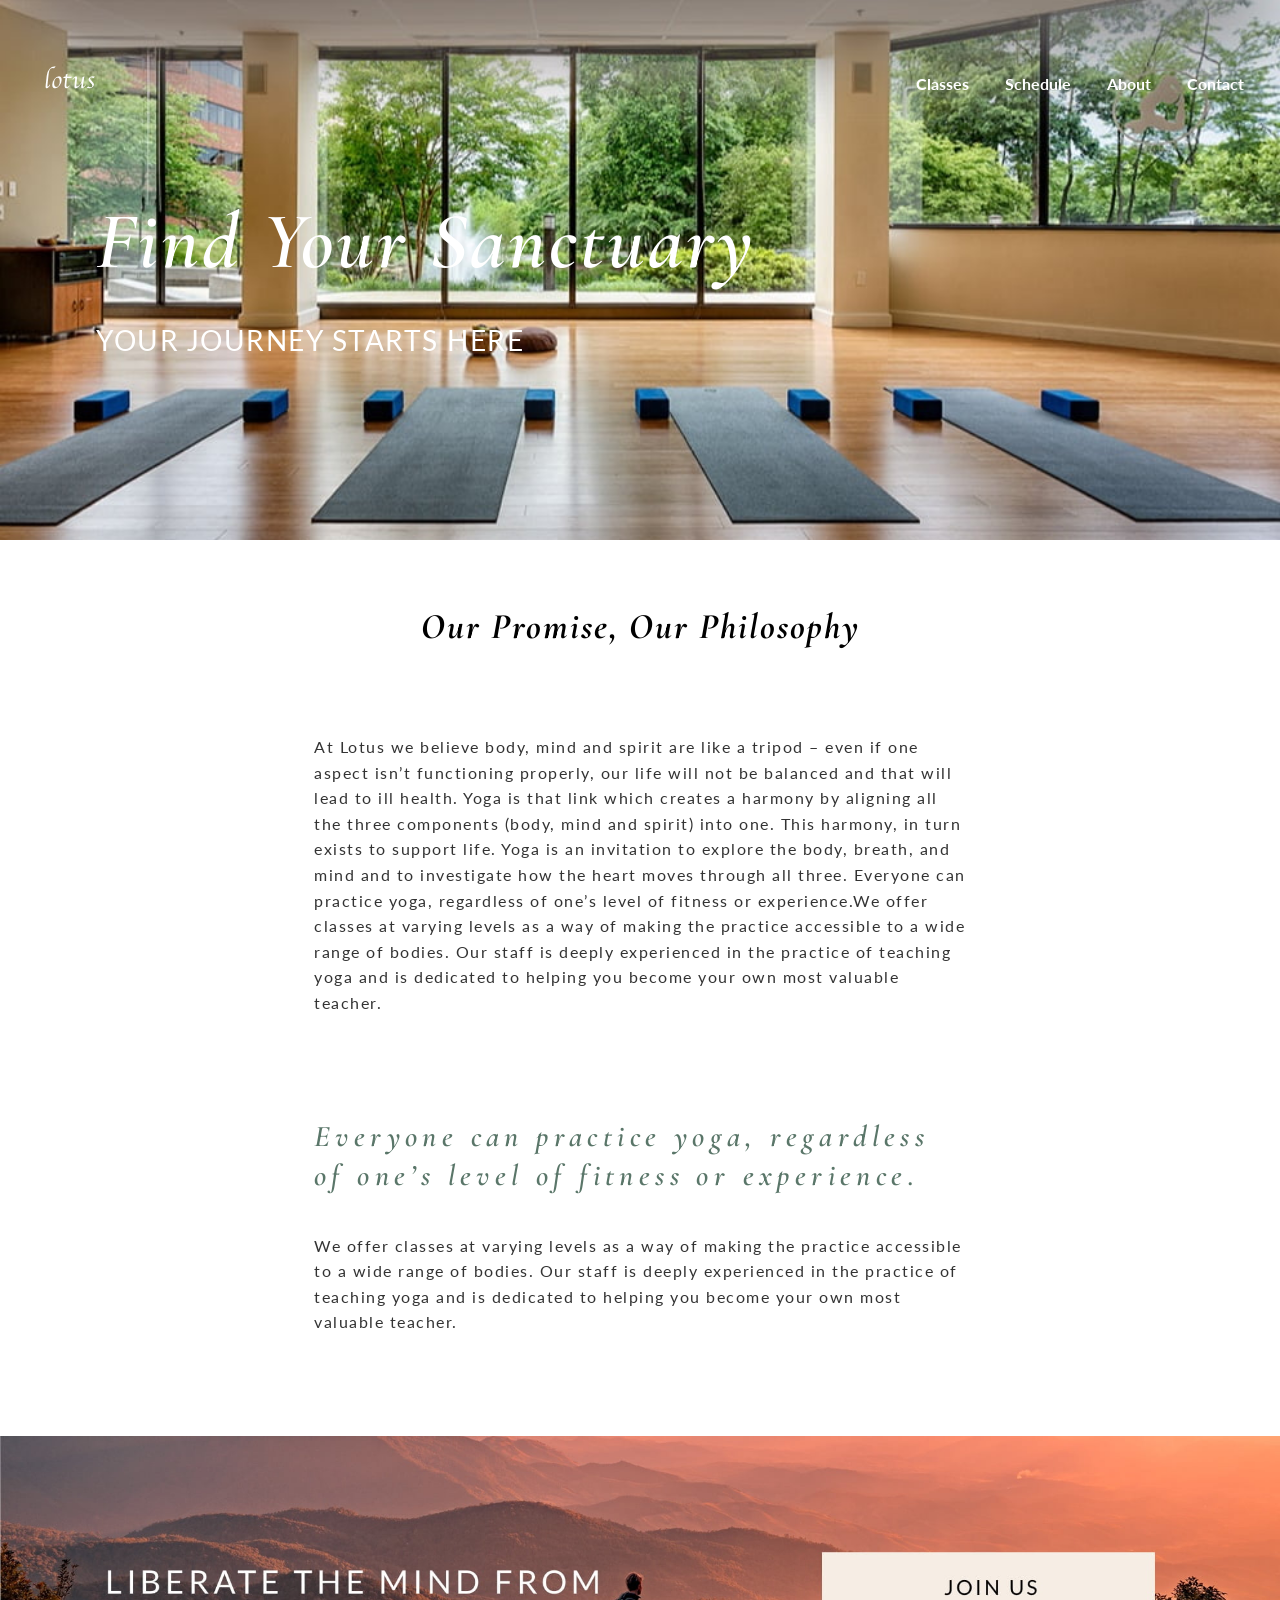
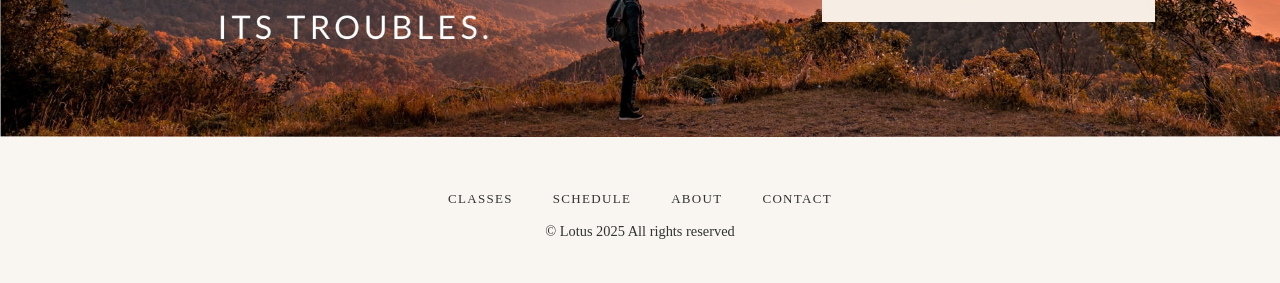
==== about.html @ 5fbd935a "first commit" ====
<!DOCTYPE html>
<html lang="en">
<head>
  <meta charset="UTF-8">
  <meta name="viewport" content="width=device-width, initial-scale=1.0">
  <title>Classes | Lotus</title>
  <link href="https://fonts.googleapis.com/css2?family=Cormorant+Garamond:wght@400;500;600&family=Lato:wght@300;400;700&display=swap" rel="stylesheet">
  <link rel="stylesheet" href="about.css">
</head>
<body>
  <section class="hero">
  <nav class="top-nav">
    <div class="logo">
        <img
      src="assets/images/menu.png"
      srcset="
        assets/images/menu.png    1x,
        assets/images/menu@2x.png 2x,
        assets/images/menu@3x.png 3x
      "
      alt="Lotus logo"
      class="logo-img"
    />
    </div>
    <div class="menu-links">
      <a href="/classes.html">Classes</a>
      <a href="/classes.html">Schedule</a>
      <a href="#">About</a>
      <a href="/index.html">Contact</a>
    </div>
  </nav>

  <img
    src="assets/images/mask.jpg"
    srcset="
      assets/images/mask.jpg 1x,
      assets/images/mask@2x.jpg 2x,
      assets/images/mask@3x.jpg 3x
    "
    alt="Hero image of woman sitting on cliff"
    class="hero-image"
  />

  <div class="hero-text">
    <h1 class="Find-Your-Peace">Find Your Sanctuary</h1>
    <p class="your-journey-starts">YOUR JOURNEY STARTS HERE</p>
  </div>
</section>

<section class="intro-section">
    <h2>Our Promise, Our Philosophy</h2>
  </section>

 <p class="highlight">
At Lotus we believe body, mind and spirit are like a tripod – even if one aspect isn’t functioning properly, our life will not be balanced and that will lead to ill health. Yoga is that link which creates a harmony by aligning all the three components (body, mind and spirit) into one. This harmony, in turn exists to support life.
Yoga is an invitation to explore the body, breath, and mind and to investigate how the heart moves through all three.
Everyone can practice yoga, regardless of one’s level of fitness or experience.We offer classes at varying levels as a way of making the practice accessible to a wide range of bodies. Our staff is deeply experienced in the practice of teaching yoga and is dedicated to helping you become your own most valuable teacher.</p>
    
<h2 class="Lotus-heading">Everyone can practice yoga, regardless of one’s level of fitness or experience.</h2>

<p class="highlight">We offer classes at varying levels as a way of making the practice accessible to a wide range of bodies. Our staff is deeply experienced in the practice of teaching yoga and is dedicated to helping you become your own most valuable teacher.</p>
</section>

<section class="class-schedule-feature">
  <img 
    src="assets/images/class-schedule-feature1@2x.jpg"
    alt="Liberate the mind from its troubles banner"
  />
</section>


  <footer class="footer">
    <ul class="footer-menu">
      <li><a href="/classes.html">CLASSES</a></li>
      <li><a href="/classes.html">SCHEDULE</a></li>
      <li><a href="/about.html">ABOUT</a></li>
      <li><a href="/index.html">CONTACT</a></li>
    </ul>
    <p>&copy; Lotus 2025 All rights reserved</p>
  </footer>
</body>
</html>
---- about.css ----
:root {
  --accent: #cbe3d4;
  --text: #333;
  --bg: #fff;
  --soft: #f9f6f2;
  --duck-egg-blue: #d6ede5;
  --white: #ffffff;
  --gunmetal: #2e3a3f;
  --accent: #7a9c87; /* optional for link */
}

* {
  margin: 0;
  padding: 0;
  box-sizing: border-box;
}

body {
  line-height: 1.6;
  color: var(--text);
  background-color: var(--bg);
}

.hero {
  position: relative;
  width: 100%;
  height: 60vh;
  overflow: hidden;
}

.hero-image {
  position: absolute;
  width: 100%;
  height: 100%;
  object-fit: cover;
  object-position: center;
  top: 0;
  left: 0;
  z-index: -1;
}

.hero-text {
  position: absolute;
  top: 50%;
  left: 5%;
  transform: translate(-50%);
  color: white;
  text-align: left;
  padding: 1rem;
  max-width: 600px;
}

.hero-text {
  position: absolute;
  top: 50%;
  left: 5%;
  transform: translateY(-50%);
  text-align: left;
  color: white;
  max-width: 90%;
  padding: 1rem;
  padding-left: 2rem;
}

.hero-text .Find-Your-Peace {
  font-family: "Cormorant Garamond", serif;
  font-size: 5rem;
  font-weight: 600;
  font-style: italic;
  letter-spacing: 3px;
  color: white;
  margin-bottom: 0.5rem;
  text-align: left;
}

.your-journey-starts {
  font-family: "Lato", sans-serif;
  max-width: 90%;
  margin: 12px 0 0 0;
  font-size: clamp(1.25rem, 2.5vw, 1.75rem);
  letter-spacing: 1.5px;
  text-align: left;
  color: white;
}
.menu-icon {
  width: 30px;
  height: auto;
  cursor: pointer;
}
header {
  background-size: cover;
  background-position: center;
  padding: 100px 20px;
  text-align: center;
  color: white;
}

header h1 {
  font-size: 2.5rem;
  margin-bottom: 10px;
}

header p {
  font-size: 1.2rem;
}

.top-nav {
  display: flex;
  align-items: center;
  justify-content: space-between;
  padding: 20px;
  position: absolute;
  width: 100%;
  z-index: 10;
  background: transparent;
}

.logo-img {
  height: 40px;
  width: auto;
}

.menu-links {
  font-family: "Lato", sans-serif;
  display: flex;
  justify-content: flex-end;
  gap: 36px;
  padding-right: 36px;
  align-items: center;
  flex-wrap: wrap;
}

.menu-links a {
  text-decoration: none;
  color: white;
  transition: opacity 0.3s ease;
}

.menu-links a:hover {
  opacity: 0.7;
}

nav {
  display: flex;
  justify-content: center;
  gap: 30px;
  padding: 20px;
  background: var(--bg);
  font-weight: bold;
}

section {
  padding: 40px 20px;
}

.intro-section {
  max-width: 90%;
  margin: 60px auto 80px;
  padding: 0 1rem;
  font-family: "Cormorant Garamond", serif;
  font-size: clamp(1.2rem, 2vw, 1.5rem);
  font-weight: 500;
  font-style: italic;
  line-height: 1.5;
  letter-spacing: 2px;
  text-align: center;
  color: black;
}

.highlight {
 max-width: 684px; 
  margin: 38px auto 101px; 
  padding: 0 1rem; 
  font-family: Lato, sans-serif;
  font-size: 1rem; 
  font-weight: 400;
  line-height: 1.6;
  letter-spacing: 1.5px;
  color: var(--black);
}

.Lotus-heading {
   font-family: "Cormorant Garamond", serif;
  font-size: 1.875rem; /* 30px */
  font-weight: 600;
  font-style: italic;
  line-height: 1.3;
  letter-spacing: 0.18em;
  color: #5a7669;
  max-width: 684px;     
  margin: 20px auto;    
  padding: 0 1rem;      
  text-align: left; 
}

.class-schedule-feature {
  width: 100vw;    
  margin: 0;         
  padding: 0;        
}

.class-schedule-feature img {
  display: block;
  width: 100vw;      
  height: auto;      
}

.footer {
  background-color: var(--soft);
  text-align: center;
  padding: 40px 20px;
  font-size: 0.9rem;
}

.footer-menu {
  display: flex;
  justify-content: center;
  gap: 40px;
  padding: 10px 0;
  list-style: none;
}

.footer-menu li a {
  text-decoration: none;
  color: var(--text);
  letter-spacing: 1.3px;
  font-size: 13px;
}
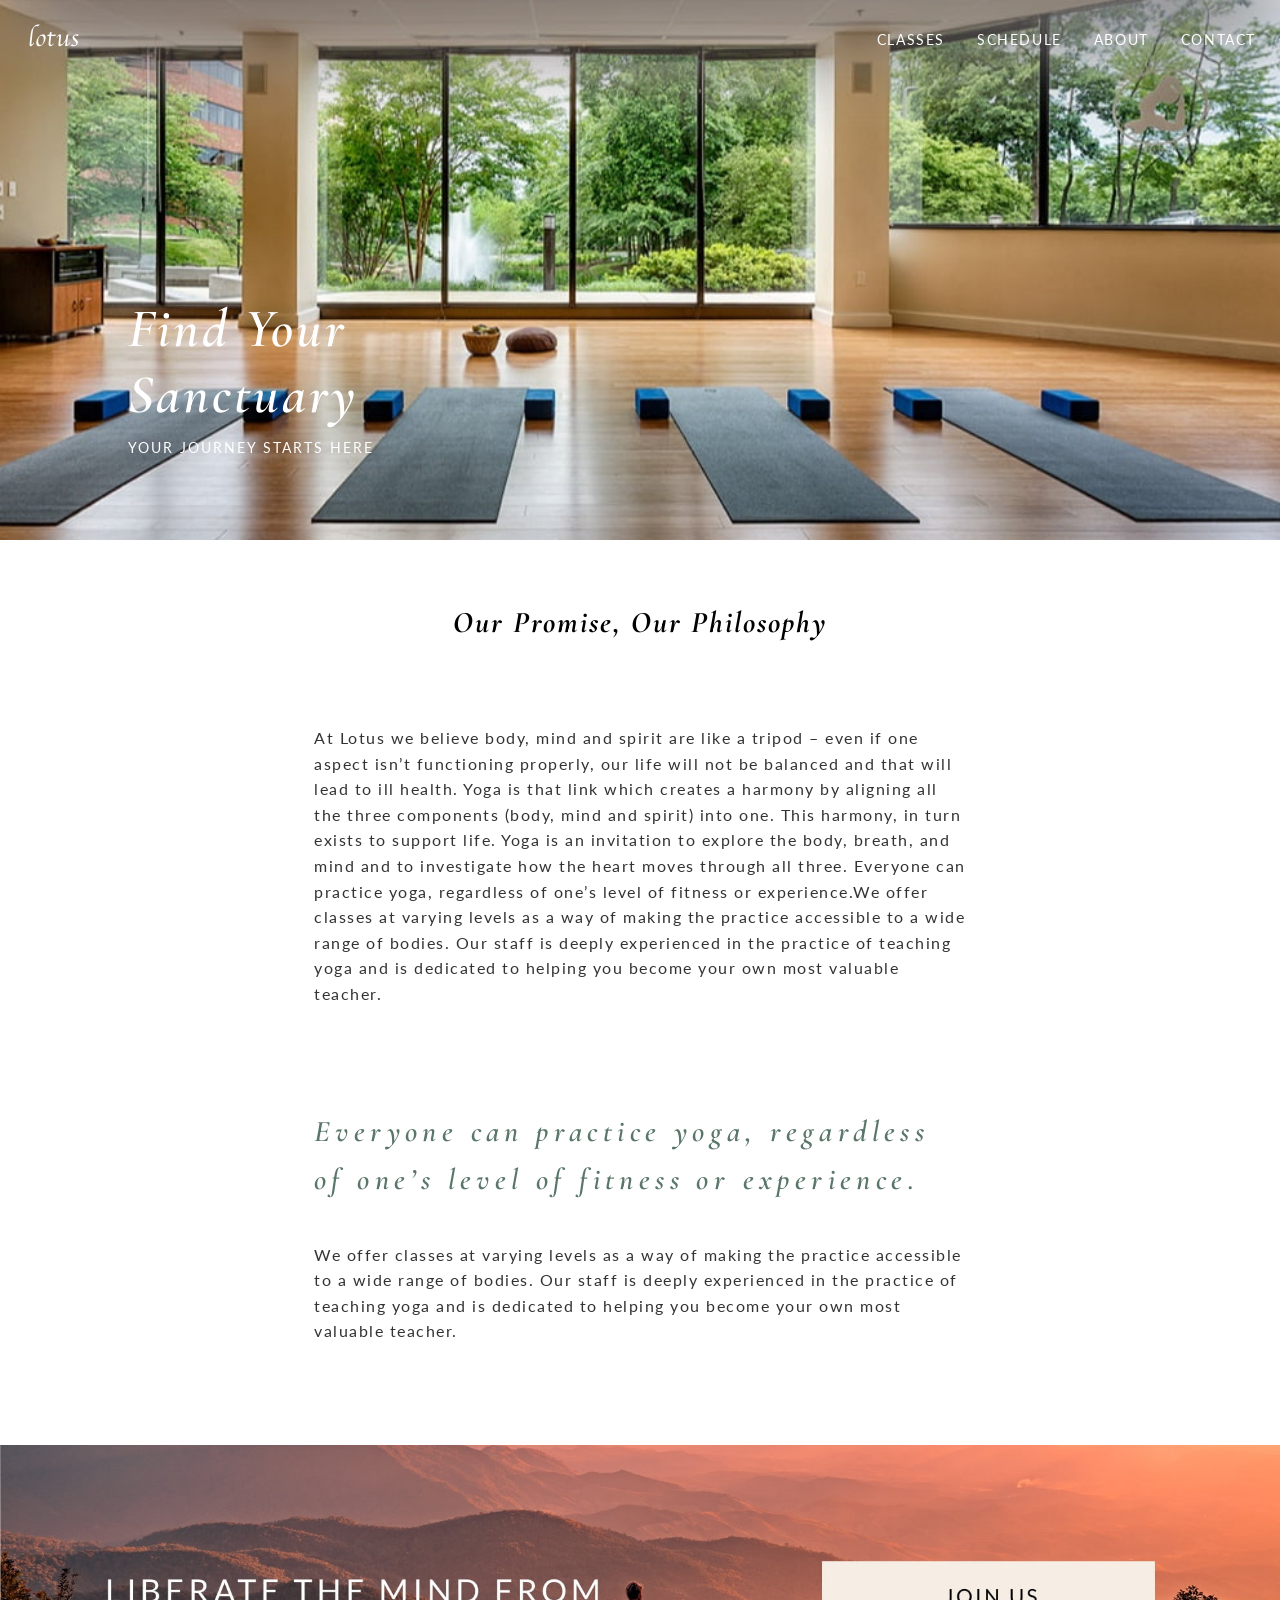
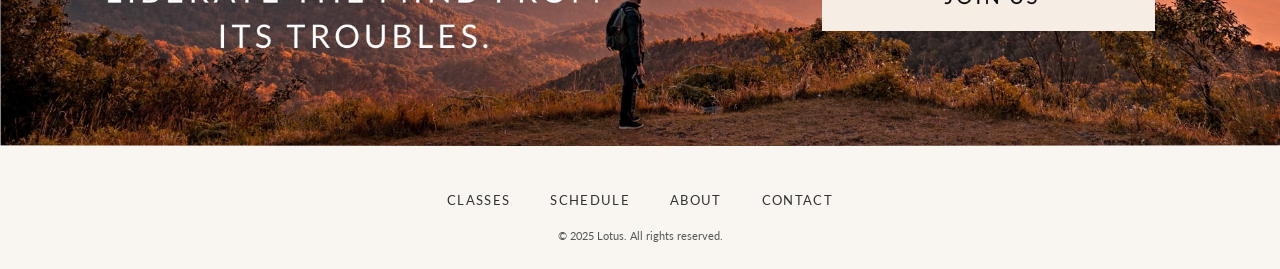
==== commit 3487161c: "update to moblie" ====
--- a/about.html
+++ b/about.html
@@ -7,6 +7,27 @@
   <link href="https://fonts.googleapis.com/css2?family=Cormorant+Garamond:wght@400;500;600&family=Lato:wght@300;400;700&display=swap" rel="stylesheet">
   <link rel="stylesheet" href="about.css">
 </head>
+<script>
+  (function () {
+    function initMenu() {
+      const toggle = document.querySelector('.nav-toggle');
+      const menu = document.querySelector('.menu-links');
+      if (!toggle || !menu) return;
+
+      toggle.addEventListener('click', () => {
+        const open = menu.classList.toggle('active');
+        toggle.classList.toggle('is-open', open);
+        toggle.setAttribute('aria-expanded', open ? 'true' : 'false');
+        console.log('menu active?', open);
+      });
+    }
+    if (document.readyState === 'loading') {
+      document.addEventListener('DOMContentLoaded', initMenu);
+    } else {
+      initMenu();
+    }
+  })();
+</script>
 <body>
   <section class="hero">
   <nav class="top-nav">
@@ -22,11 +43,18 @@
       class="logo-img"
     />
     </div>
+<!-- Hamburger button (mobile only) -->
+<button class="nav-toggle" aria-label="Open menu" aria-controls="primary-menu" aria-expanded="false">
+  <span class="bar"></span>
+  <span class="bar"></span>
+  <span class="bar"></span>
+</button>
+
     <div class="menu-links">
-      <a href="/classes.html">Classes</a>
-      <a href="/classes.html">Schedule</a>
-      <a href="#">About</a>
-      <a href="/index.html">Contact</a>
+      <a href="./classes.html">Classes</a>
+      <a href="./classes.html">Schedule</a>
+      <a href="./about.html">About</a>
+      <a href="./index.html">Contact</a>
     </div>
   </nav>
 
@@ -68,15 +96,16 @@
   />
 </section>
 
-
-  <footer class="footer">
+<footer class="footer-nav">
+  <nav>
     <ul class="footer-menu">
-      <li><a href="/classes.html">CLASSES</a></li>
-      <li><a href="/classes.html">SCHEDULE</a></li>
-      <li><a href="/about.html">ABOUT</a></li>
-      <li><a href="/index.html">CONTACT</a></li>
+      <li><a href="./classes.html">Classes</a></li>
+      <li><a href="./classes.html">Schedule</a></li>
+      <li><a href="./about.html">About</a></li>
+      <li><a href="./index.html">Contact</a></li>
     </ul>
-    <p>&copy; Lotus 2025 All rights reserved</p>
-  </footer>
+  </nav>
+  <p class="copyright">&copy; 2025 Lotus. All rights reserved.</p>
+</footer>
 </body>
 </html>
--- a/about.css
+++ b/about.css
@@ -1,12 +1,15 @@
+/* =========================
+   Tokens / Base
+========================= */
+
 :root {
-  --accent: #cbe3d4;
-  --text: #333;
-  --bg: #fff;
+  --accent: #7a9c87;
+  --accent-soft: #cbe3d4;
+  --duck-egg-blue: #d6ede5;
   --soft: #f9f6f2;
-  --duck-egg-blue: #d6ede5;
+  --text: #333333;
+  --gunmetal: #2e3a3f;
   --white: #ffffff;
-  --gunmetal: #2e3a3f;
-  --accent: #7a9c87; /* optional for link */
 }
 
 * {
@@ -18,211 +21,367 @@
 body {
   line-height: 1.6;
   color: var(--text);
-  background-color: var(--bg);
-}
+  background-color: var(--white);
+  font-family: "Lato", sans-serif;
+}
+
+/* =========================
+   HERO
+========================= */
 
 .hero {
   position: relative;
   width: 100%;
   height: 60vh;
+  min-height: 480px;
   overflow: hidden;
 }
 
 .hero-image {
   position: absolute;
+  inset: 0;
   width: 100%;
   height: 100%;
   object-fit: cover;
   object-position: center;
+  z-index: -1;
+}
+
+/* Top nav over hero */
+
+.top-nav {
+  position: absolute;
   top: 0;
   left: 0;
-  z-index: -1;
-}
+  right: 0;
+  padding: 18px 24px;
+  display: flex;
+  align-items: center;
+  justify-content: space-between;
+  z-index: 2000;
+  background: transparent;
+}
+
+.logo-img {
+  height: 40px;
+  width: auto;
+}
+
+/* Desktop menu */
+
+.menu-links {
+  display: flex;
+  gap: 32px;
+  align-items: center;
+}
+
+.menu-links a {
+  text-decoration: none;
+  color: var(--white);
+  font-size: 0.85rem;
+  letter-spacing: 1.6px;
+  text-transform: uppercase;
+  transition: opacity 0.25s ease;
+}
+
+.menu-links a:hover {
+  opacity: 0.7;
+}
+
+/* Hamburger (hidden by default on desktop) */
+
+.nav-toggle {
+  display: none;
+  background: none;
+  border: 0;
+  padding: 6px;
+  cursor: pointer;
+}
+
+.nav-toggle .bar {
+  display: block;
+  width: 24px;
+  height: 3px;
+  margin: 4px 0;
+  background: #fff;
+  transition: 0.25s ease;
+}
+
+/* Hero text (desktop / tablet default) */
 
 .hero-text {
   position: absolute;
-  top: 50%;
-  left: 5%;
-  transform: translate(-50%);
-  color: white;
+  bottom: 15%;
+  left: 10%;
+  transform: translateY(0);
+  color: var(--white);
+  max-width: 420px;
   text-align: left;
-  padding: 1rem;
-  max-width: 600px;
-}
-
-.hero-text {
-  position: absolute;
-  top: 50%;
-  left: 5%;
-  transform: translateY(-50%);
-  text-align: left;
-  color: white;
-  max-width: 90%;
-  padding: 1rem;
-  padding-left: 2rem;
+  padding: 0;
 }
 
 .hero-text .Find-Your-Peace {
   font-family: "Cormorant Garamond", serif;
-  font-size: 5rem;
+  font-size: 3.4rem;
   font-weight: 600;
   font-style: italic;
   letter-spacing: 3px;
-  color: white;
+  line-height: 1.2;
   margin-bottom: 0.5rem;
-  text-align: left;
-}
-
-.your-journey-starts {
-  font-family: "Lato", sans-serif;
-  max-width: 90%;
-  margin: 12px 0 0 0;
-  font-size: clamp(1.25rem, 2.5vw, 1.75rem);
-  letter-spacing: 1.5px;
-  text-align: left;
-  color: white;
-}
-.menu-icon {
-  width: 30px;
-  height: auto;
-  cursor: pointer;
-}
-header {
-  background-size: cover;
-  background-position: center;
-  padding: 100px 20px;
-  text-align: center;
-  color: white;
-}
-
-header h1 {
-  font-size: 2.5rem;
-  margin-bottom: 10px;
-}
-
-header p {
-  font-size: 1.2rem;
-}
-
-.top-nav {
-  display: flex;
-  align-items: center;
-  justify-content: space-between;
-  padding: 20px;
-  position: absolute;
-  width: 100%;
-  z-index: 10;
-  background: transparent;
-}
-
-.logo-img {
-  height: 40px;
-  width: auto;
-}
-
-.menu-links {
-  font-family: "Lato", sans-serif;
-  display: flex;
-  justify-content: flex-end;
-  gap: 36px;
-  padding-right: 36px;
-  align-items: center;
-  flex-wrap: wrap;
-}
-
-.menu-links a {
-  text-decoration: none;
-  color: white;
-  transition: opacity 0.3s ease;
-}
-
-.menu-links a:hover {
-  opacity: 0.7;
-}
-
-nav {
-  display: flex;
-  justify-content: center;
-  gap: 30px;
-  padding: 20px;
-  background: var(--bg);
-  font-weight: bold;
-}
+}
+
+.hero-text .your-journey-starts {
+  font-size: 0.9rem;
+  letter-spacing: 2px;
+  text-transform: uppercase;
+}
+
+/* =========================
+   CONTENT
+========================= */
 
 section {
   padding: 40px 20px;
 }
 
 .intro-section {
-  max-width: 90%;
+  max-width: 720px;
   margin: 60px auto 80px;
   padding: 0 1rem;
   font-family: "Cormorant Garamond", serif;
-  font-size: clamp(1.2rem, 2vw, 1.5rem);
+  font-size: 1.25rem;
   font-weight: 500;
   font-style: italic;
   line-height: 1.5;
   letter-spacing: 2px;
   text-align: center;
-  color: black;
+  color: #000;
+}
+
+.Lotus-heading {
+  font-family: "Cormorant Garamond", serif;
+  font-size: 1.875rem;
+  font-weight: 600;
+  font-style: italic;
+  letter-spacing: 0.18em;
+  color: #5a7669;
+  max-width: 684px;
+  margin: 20px auto;
+  padding: 0 1rem;
+  text-align: left;
 }
 
 .highlight {
- max-width: 684px; 
-  margin: 38px auto 101px; 
-  padding: 0 1rem; 
-  font-family: Lato, sans-serif;
-  font-size: 1rem; 
+  max-width: 684px;
+  margin: 38px auto 101px;
+  padding: 0 1rem;
+  font-size: 1rem;
   font-weight: 400;
   line-height: 1.6;
   letter-spacing: 1.5px;
-  color: var(--black);
-}
-
-.Lotus-heading {
-   font-family: "Cormorant Garamond", serif;
-  font-size: 1.875rem; /* 30px */
-  font-weight: 600;
-  font-style: italic;
-  line-height: 1.3;
-  letter-spacing: 0.18em;
-  color: #5a7669;
-  max-width: 684px;     
-  margin: 20px auto;    
-  padding: 0 1rem;      
-  text-align: left; 
-}
+  color: var(--text);
+}
+
+/* Full-width class schedule image */
 
 .class-schedule-feature {
-  width: 100vw;    
-  margin: 0;         
-  padding: 0;        
+  width: 100vw;
+  margin: 0;
+  padding: 0;
 }
 
 .class-schedule-feature img {
   display: block;
-  width: 100vw;      
-  height: auto;      
-}
-
-.footer {
-  background-color: var(--soft);
+  width: 100vw;
+  height: auto;
+}
+
+/* =========================
+   FOOTER
+========================= */
+
+.footer-nav {
+  background-color: #f9f6f2;       /* soft beige */
+  padding: 40px 20px 24px;
   text-align: center;
-  padding: 40px 20px;
-  font-size: 0.9rem;
+}
+
+.footer-nav nav {
+  display: flex;
+  justify-content: center;
 }
 
 .footer-menu {
+  list-style: none;
   display: flex;
   justify-content: center;
   gap: 40px;
-  padding: 10px 0;
-  list-style: none;
+  padding: 0;
+  margin: 0 0 16px 0;
+  flex-wrap: wrap;
 }
 
 .footer-menu li a {
+  font-family: "Lato", sans-serif;
+  font-size: 13px;
+  letter-spacing: 1.33px;
+  text-transform: uppercase;
   text-decoration: none;
-  color: var(--text);
-  letter-spacing: 1.3px;
-  font-size: 13px;
-}
+  color: #333;
+  transition: opacity 0.25s ease;
+}
+
+.footer-menu li a:hover {
+  opacity: 0.6;
+}
+
+.footer-nav p {
+  font-family: "Lato", sans-serif;
+  font-size: 11px;
+  color: #555;
+  margin: 0;
+}
+
+/* =========================
+   MOBILE (<= 767px)
+========================= */
+
+@media (max-width: 767px) {
+  .hero {
+    height: 75vh;
+    min-height: 520px;
+  }
+
+  /* Center hero text on mobile */
+  .hero-text {
+    bottom: auto;
+    top: 62%;
+    left: 50%;
+    transform: translate(-50%, -50%);
+    max-width: 80%;
+    text-align: center;
+    padding: 0 1.5rem;
+  }
+
+  .hero-text .Find-Your-Peace {
+    font-size: 2.3rem;
+    letter-spacing: 2px;
+  }
+
+  .hero-text .your-journey-starts {
+    font-size: 0.8rem;
+    letter-spacing: 1.6px;
+  }
+
+  /* Mobile nav: show hamburger, hide menu until active */
+
+  .nav-toggle {
+    display: block;
+    position: absolute;
+    top: 16px;
+    right: 18px;
+    z-index: 2100;
+  }
+
+  .menu-links {
+    display: none;
+    flex-direction: column;
+    position: absolute;
+    left: 0;
+    right: 0;
+    top: 56px;
+    background: rgba(0, 0, 0, 0.45);
+    backdrop-filter: blur(4px);
+    padding: 10px 0;
+    gap: 0;
+    text-align: center;
+    z-index: 2005;
+  }
+
+  .menu-links a {
+    width: 100%;
+    padding: 12px 0;
+    color: #fff;
+    font-size: 0.9rem;
+  }
+
+  .menu-links.active {
+    display: flex;
+  }
+
+  .intro-section {
+    margin: 40px auto 50px;
+    font-size: 1.05rem;
+  }
+
+  .Lotus-heading,
+  .highlight {
+    max-width: 90%;
+    margin-left: auto;
+    margin-right: auto;
+  }
+
+  .footer-nav {
+    padding: 32px 0 20px;
+  }
+
+  /* 2x2 grid of white tiles */
+  .footer-nav nav {
+    width: 260px;
+    margin: 0 auto 16px;
+  }
+
+  .footer-menu {
+    display: grid;
+    grid-template-columns: repeat(2, 1fr);
+    gap: 1px;                     /* thin line between tiles */
+    background-color: #f9f6f2;    /* same as footer bg */
+    margin: 0;
+  }
+
+  .footer-menu li {
+    background-color: #ffffff;
+    padding: 16px 0;
+  }
+
+  .footer-menu li a {
+    display: block;
+    font-size: 11px;
+    letter-spacing: 1.6px;
+    color: #333;
+  }
+
+  .footer-nav p {
+    font-size: 9px;
+  }
+}
+
+/* =========================
+   TABLET (768px - 1023px)
+========================= */
+
+@media (min-width: 768px) and (max-width: 1023px) {
+  .hero {
+    height: 70vh;
+  }
+
+  .hero-text {
+    bottom: 16%;
+    left: 10%;
+    max-width: 360px;
+  }
+
+  .hero-text .Find-Your-Peace {
+    font-size: 3rem;
+  }
+}
+
+/* =========================
+   LARGE DESKTOP
+========================= */
+
+@media (min-width: 1400px) {
+  .hero-text .Find-Your-Peace {
+    font-size: 3.8rem;
+  }
+}
